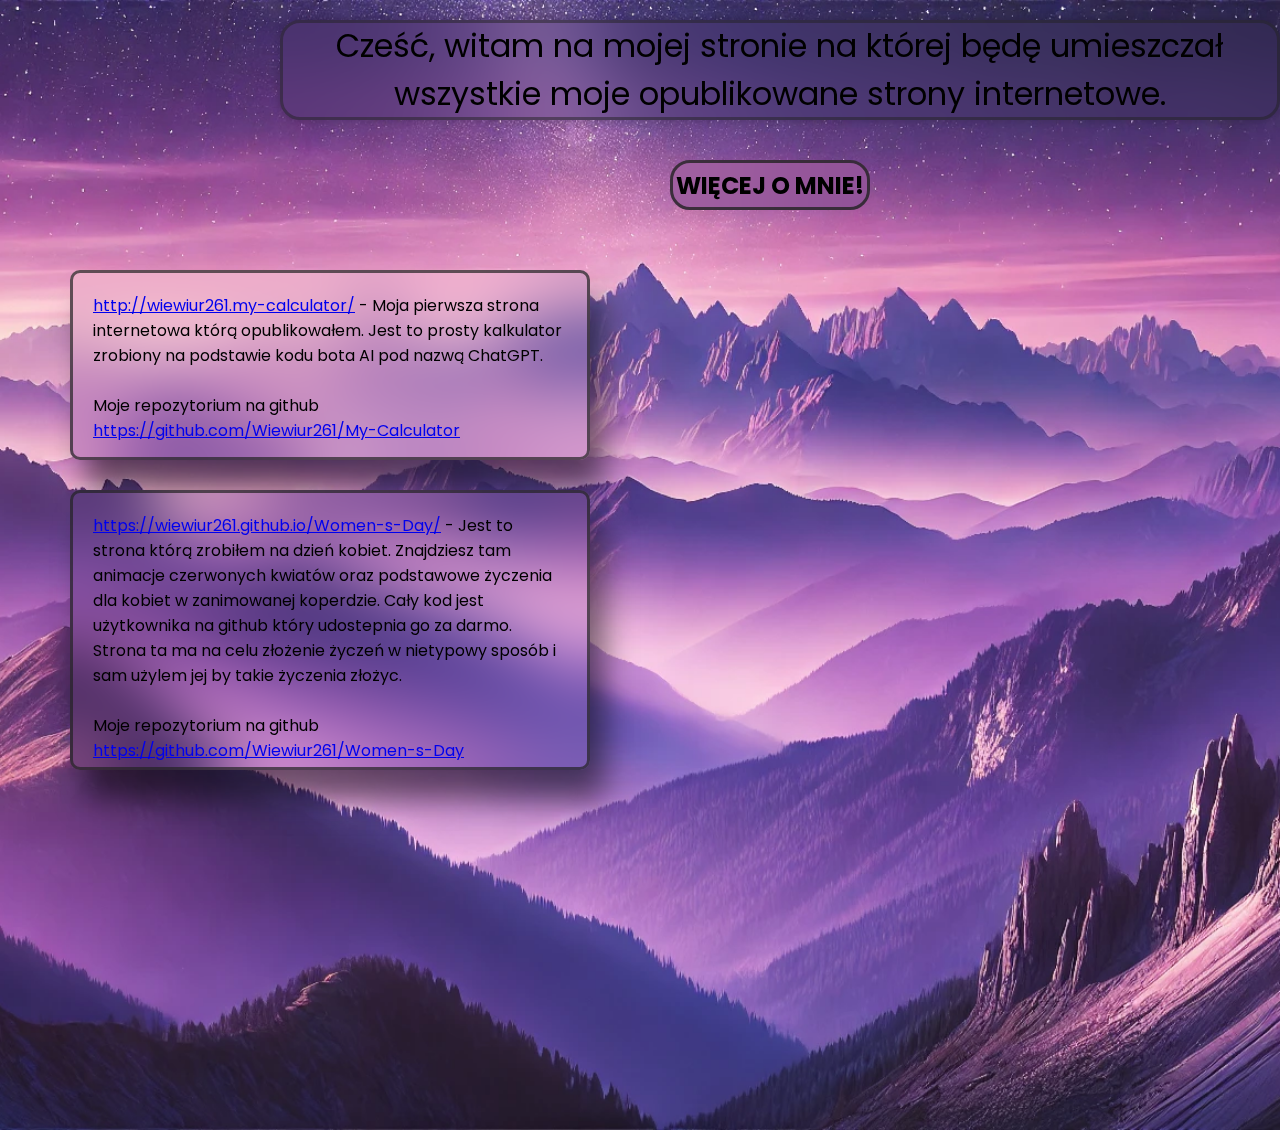
==== weblist.html @ c0bc59f2 "Add files via upload" ====
<!DOCTYPE html>
<html lang="pl">
  <head>
    <meta charset="UTF-8" />
    <meta name="viewport" content="width=device-width, initial-scale=1.0" />
    <title>Wiewiur261's websites list</title>
    <link rel="stylesheet" href="weblist.css" />
  </head>
  <body>
    <div class="description">
      Cześć, witam na mojej stronie na której będę umieszczał wszystkie moje
      opublikowane strony internetowe.
    </div>
    <button class="button">Więcej o mnie!</button>
    <div class="btn-overlay">
      <div class="btn">
        <div class="btn-header">
          <h3>Mam 15 lat mój nick to Wiewiur261</h3>
        </div>
        <div class="btn-content">
          <p>
            Przygodę i zajawkę z pisaniem stron internetowych zacząłem nie
            dawno. W moich aktualnych stronach używam source code'ów innych
            twórców lub botów AI i przekształcam je na to jak chce aby wyglądały
            oraz próbuje je zrozumieć.
          </p>
        </div>
        <button class="close-btn">&times;</button>
      </div>
    </div>
    <div class="list">
      <div class="web1">
        <p>
          <a href="http://wiewiur261.my-calculator/"
            >http://wiewiur261.my-calculator/</a
          >
          - Moja pierwsza strona internetowa którą opublikowałem. Jest to prosty
          kalkulator zrobiony na podstawie kodu bota AI pod nazwą ChatGPT.
        </p>
        <br />
        <p>
          Moje repozytorium na github
          <a href="https://github.com/Wiewiur261/My-Calculator"
            >https://github.com/Wiewiur261/My-Calculator</a
          >
        </p>
      </div>
      <div class="web2">
        <p>
          <a href="https://wiewiur261.github.io/Women-s-Day/"
            >https://wiewiur261.github.io/Women-s-Day/</a
          >
          - Jest to strona którą zrobiłem na dzień kobiet. Znajdziesz tam
          animacje czerwonych kwiatów oraz podstawowe życzenia dla kobiet w
          zanimowanej koperdzie. Cały kod jest użytkownika na github który
          udostepnia go za darmo. Strona ta ma na celu złożenie życzeń w
          nietypowy sposób i sam użylem jej by takie życzenia złożyc.
        </p>
        <br />
        <p>
          Moje repozytorium na github
          <a href="https://github.com/Wiewiur261/Women-s-Day"
            >https://github.com/Wiewiur261/Women-s-Day</a
          >
        </p>
      </div>
    </div>
  </body>
</html>
---- weblist.css ----
@import url("https://fonts.googleapis.com/css2?family=Poppins:wght@400;600&display=swap");

* {
  margin: 0;
  padding: 0;
  box-sizing: border-box;
  font-family: "Poppins", sans-serif;
}

body {
  display: flex;
  flex-direction: column;
  min-height: 100vh;
  background: url(Weblist_background.webp) no-repeat;
  background-size: cover;
  background-position: center;
}

.description {
  display: flex;
  margin: 20px 280px;
  align-items: center;
  text-align: center;
  background: transparent;
  backdrop-filter: blur(30px);
  box-shadow: 0 0 10px rgba(0, 0, 0, 0.2);
  height: 100px;
  width: 1000px;
  padding: 30px;
  border: 3px solid rgba(34, 34, 34, 0.5);
  border-radius: 20px;
  font-size: 2em;
}

.button {
  display: flex;
  justify-content: center;
  align-items: center;
  text-align: center;
  height: 50px;
  width: 200px;
  margin: 20px 670px;
  background: transparent;
  backdrop-filter: blur(80px);
  border: 3px solid rgba(34, 34, 34, 0.8);
  border-radius: 20px;
  font-size: 1.5em;
  text-transform: uppercase;
  cursor: pointer;
  font-weight: bold;
  transition: box-shadow 0.3s ease-in-out;
  transform: 0.2s ease-in-out;
}

.button:hover {
  box-shadow: 0 0 10px #485460, 0 0 20px #485460, 0 0 30px #485460;
  transform: scale(1.1);
}

.button:focus ~ .btn-overlay {
  opacity: 1;
  visibility: visible;
}

.button:focus ~ .btn-overlay .btn {
  opacity: 1;
  transform: translateY(0);
}

.btn-overlay {
  position: fixed;
  top: 0;
  left: 0;
  width: 100%;
  height: 100%;
  background: transparent;
  backdrop-filter: blur(10px);
  background: rgba(0, 0, 0, 0.3);
  display: flex;
  justify-content: center;
  align-items: center;
  opacity: 0;
  visibility: hidden;
  transition: opacity 0.3s ease, visibility 0.3s ease;
}

.btn {
  position: relative;
  background: #1e272e;
  padding: 20px;
  border-radius: 10px;
  max-width: 300px;
  opacity: 0;
  transform: translateY(-50px);
  box-shadow: 15px 30px 30px rgba(0, 0, 0, 0.5);
  transition: opacity 0.3s ease, transform 0.5s ease;
}

.btn-header {
  display: flex;
  justify-content: center;
  align-items: center;
  text-align: center;
  color: #4bcffa;
  margin-bottom: 20px;
}

.btn-content {
  color: #ddd;
  text-align: center;
}

.close-btn {
  position: absolute;
  background: transparent;
  border: none;
  color: #f00;
  font-size: 2em;
  cursor: pointer;
  top: 3px;
  right: 8px;
}

.close-btn:hover {
  color: #ddd;
}

.close-btn:focus ~ .btn-overlay {
  opacity: 0;
  visibility: hidden;
}

.list {
  display: flex;
  flex-direction: column;
  /*background: seagreen;*/
  width: 600px;
  height: 100vh;
  margin-left: 30px;
  padding: 40px;
}

.list .web1 {
  background: transparent;
  border-radius: 10px;
  box-shadow: 15px 30px 30px rgba(0, 0, 0, 0.5);
  border: 3px solid rgba(34, 34, 34, 0.7);
  backdrop-filter: blur(30px);
  width: 100%;
  height: 190px;
  margin-bottom: 30px;
  padding: 20px;
}

.list .web2 {
  background: transparent;
  border-radius: 10px;
  box-shadow: 15px 30px 30px rgba(0, 0, 0, 0.5);
  border: 3px solid rgba(34, 34, 34, 0.7);
  backdrop-filter: blur(30px);
  width: 100%;
  height: 280px;
  margin-bottom: 30px;
  padding: 20px;
}
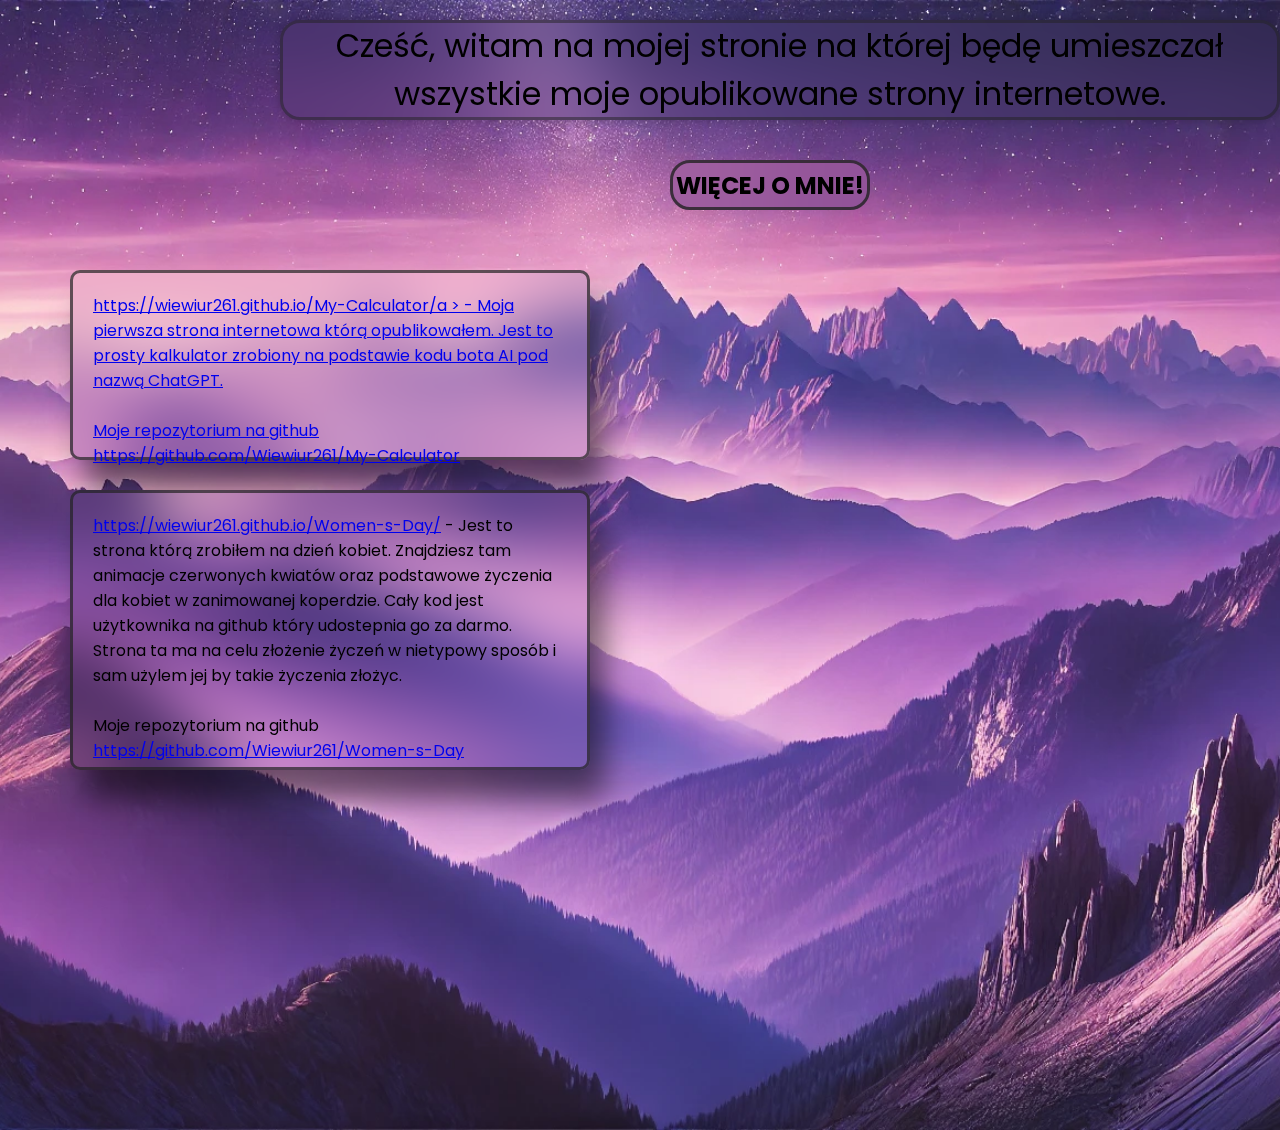
==== commit 656f8f7a: "Update weblist.html" ====
--- a/weblist.html
+++ b/weblist.html
@@ -19,10 +19,9 @@
         </div>
         <div class="btn-content">
           <p>
-            Przygodę i zajawkę z pisaniem stron internetowych zacząłem nie
-            dawno. W moich aktualnych stronach używam source code'ów innych
+            Przygodę i zajawkę z pisaniem stron internetowych zacząłem nie dawno. W moich aktualnych stronach używam source code'ów innych
             twórców lub botów AI i przekształcam je na to jak chce aby wyglądały
-            oraz próbuje je zrozumieć.
+            oraz próbuje je zrozumieć. (Wszystkie te informacje dotyczą się początku 2025 roku)
           </p>
         </div>
         <button class="close-btn">&times;</button>
@@ -31,8 +30,8 @@
     <div class="list">
       <div class="web1">
         <p>
-          <a href="http://wiewiur261.my-calculator/"
-            >http://wiewiur261.my-calculator/</a
+          <a href="https://wiewiur261.github.io/My-Calculator/"
+            >https://wiewiur261.github.io/My-Calculator/a
           >
           - Moja pierwsza strona internetowa którą opublikowałem. Jest to prosty
           kalkulator zrobiony na podstawie kodu bota AI pod nazwą ChatGPT.
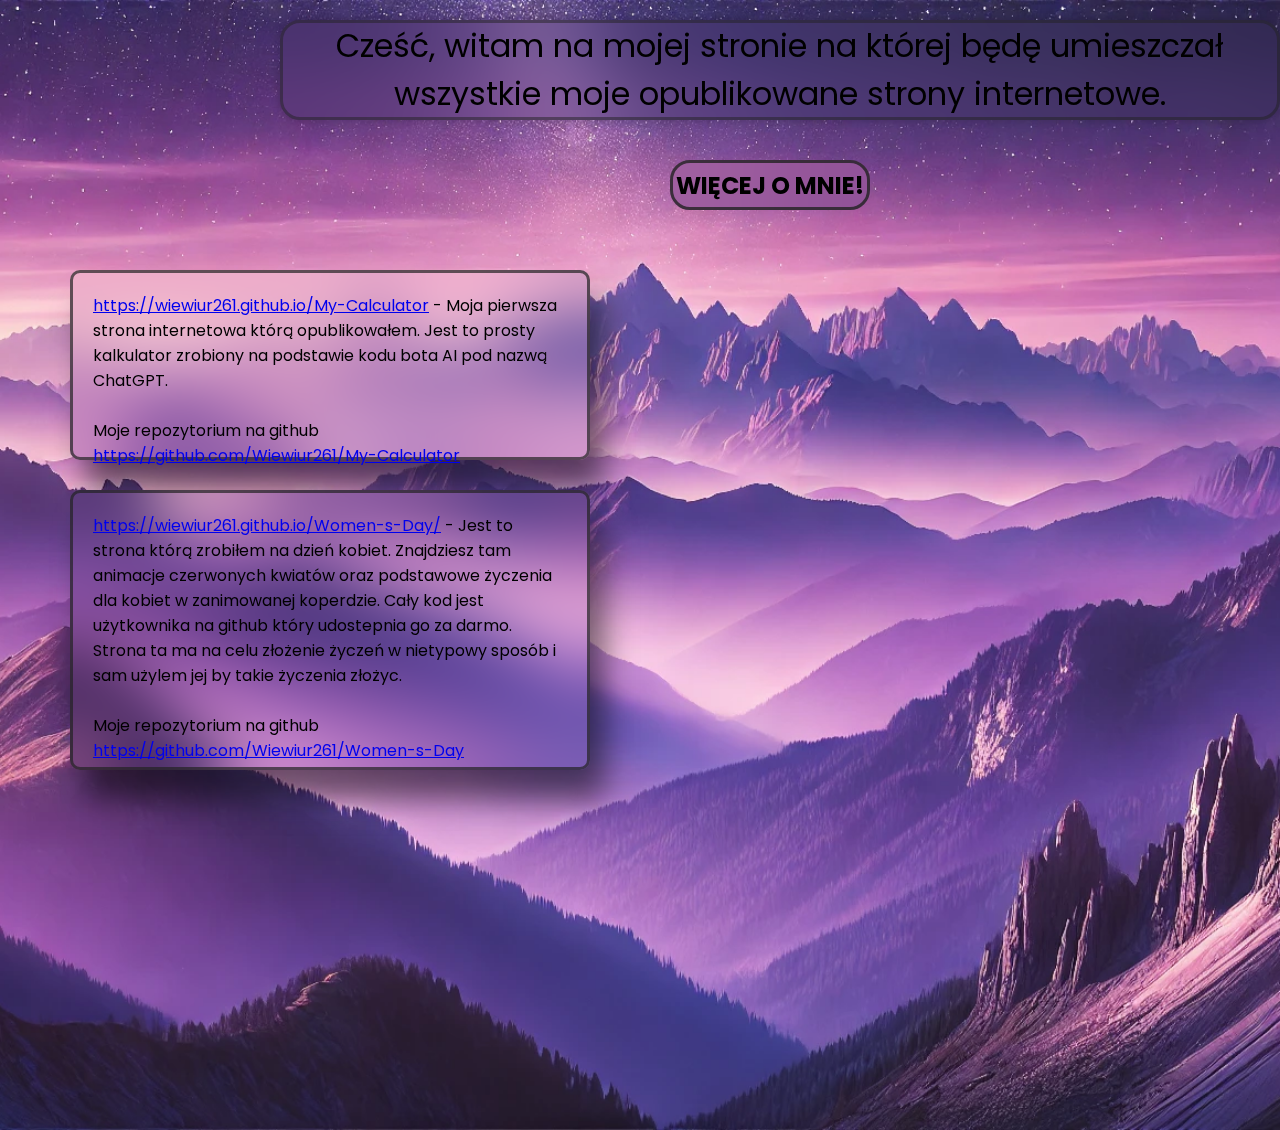
==== commit 1f7b8e7d: "Update weblist.html" ====
--- a/weblist.html
+++ b/weblist.html
@@ -31,7 +31,7 @@
       <div class="web1">
         <p>
           <a href="https://wiewiur261.github.io/My-Calculator/"
-            >https://wiewiur261.github.io/My-Calculator/a
+            >https://wiewiur261.github.io/My-Calculator</a
           >
           - Moja pierwsza strona internetowa którą opublikowałem. Jest to prosty
           kalkulator zrobiony na podstawie kodu bota AI pod nazwą ChatGPT.
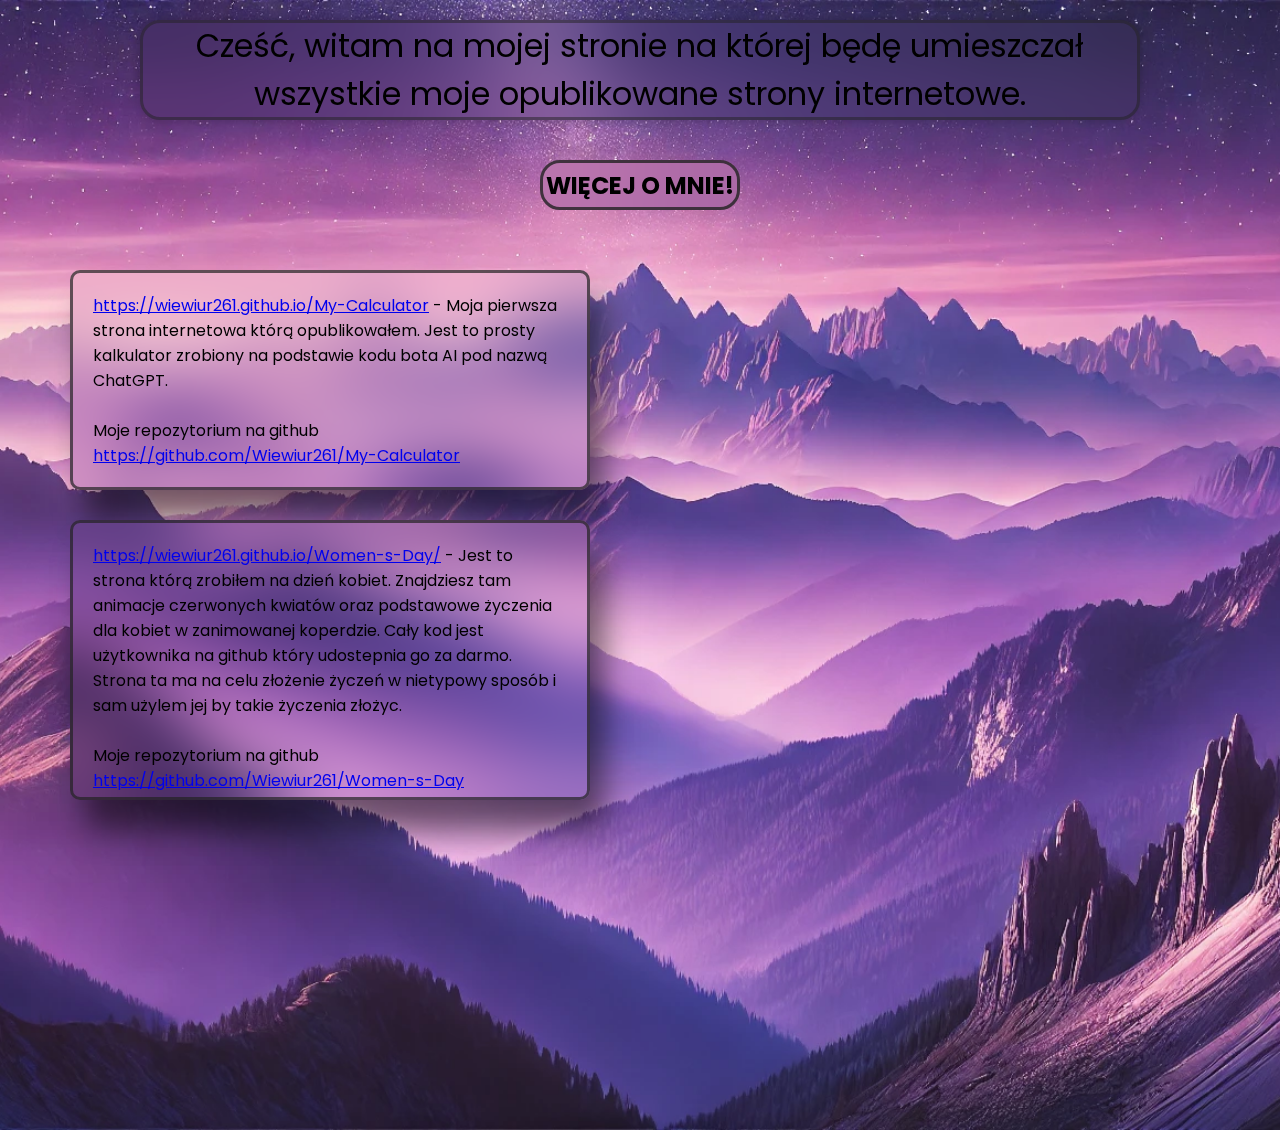
==== commit 96daa31e: "Update weblist.html" ====
--- a/weblist.html
+++ b/weblist.html
@@ -7,11 +7,13 @@
     <link rel="stylesheet" href="weblist.css" />
   </head>
   <body>
+        <div class="description-content">
     <div class="description">
       Cześć, witam na mojej stronie na której będę umieszczał wszystkie moje
       opublikowane strony internetowe.
     </div>
     <button class="button">Więcej o mnie!</button>
+        </div>
     <div class="btn-overlay">
       <div class="btn">
         <div class="btn-header">
--- a/weblist.css
+++ b/weblist.css
@@ -14,6 +14,13 @@
   background: url(Weblist_background.webp) no-repeat;
   background-size: cover;
   background-position: center;
+}
+
+.description-content {
+  display: flex;
+  flex-direction: column;
+  justify-content: center;
+  align-items: center;
 }
 
 .description {
@@ -147,7 +154,7 @@
   border: 3px solid rgba(34, 34, 34, 0.7);
   backdrop-filter: blur(30px);
   width: 100%;
-  height: 190px;
+  height: 220px;
   margin-bottom: 30px;
   padding: 20px;
 }
